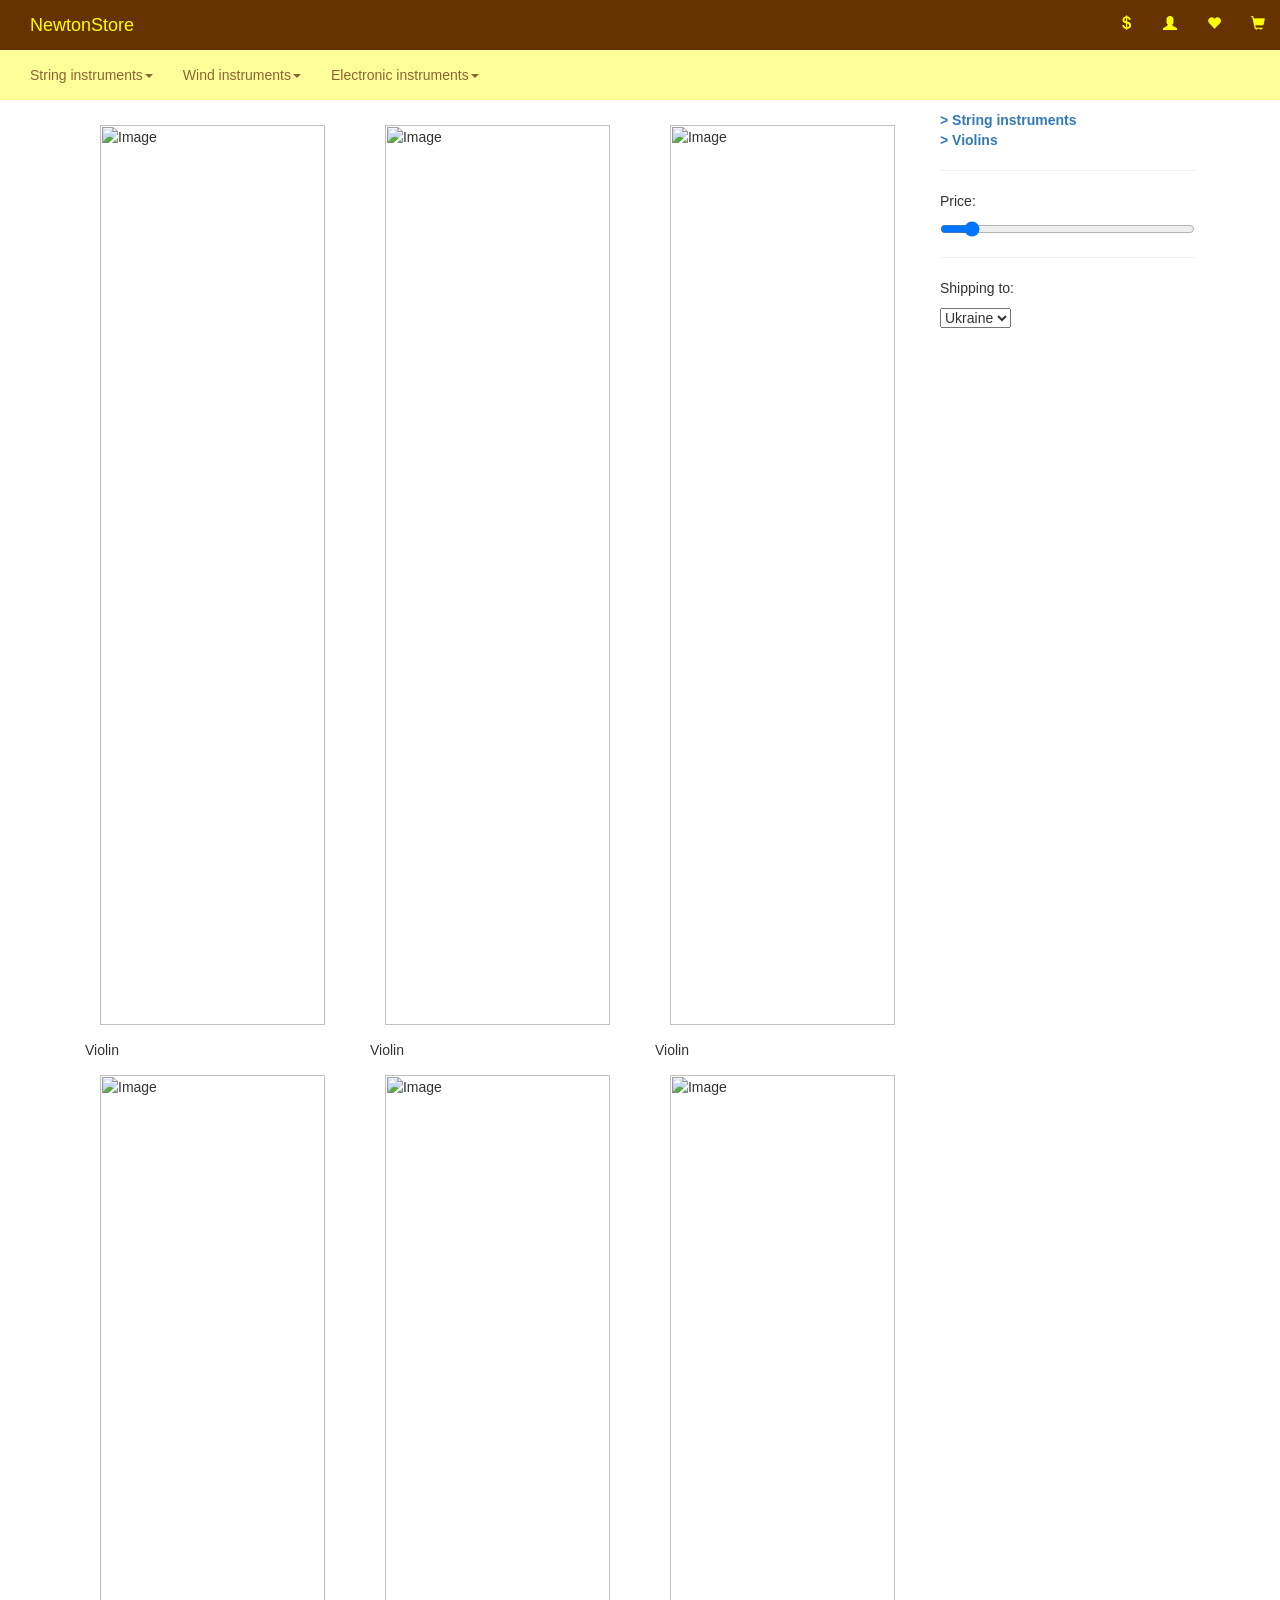
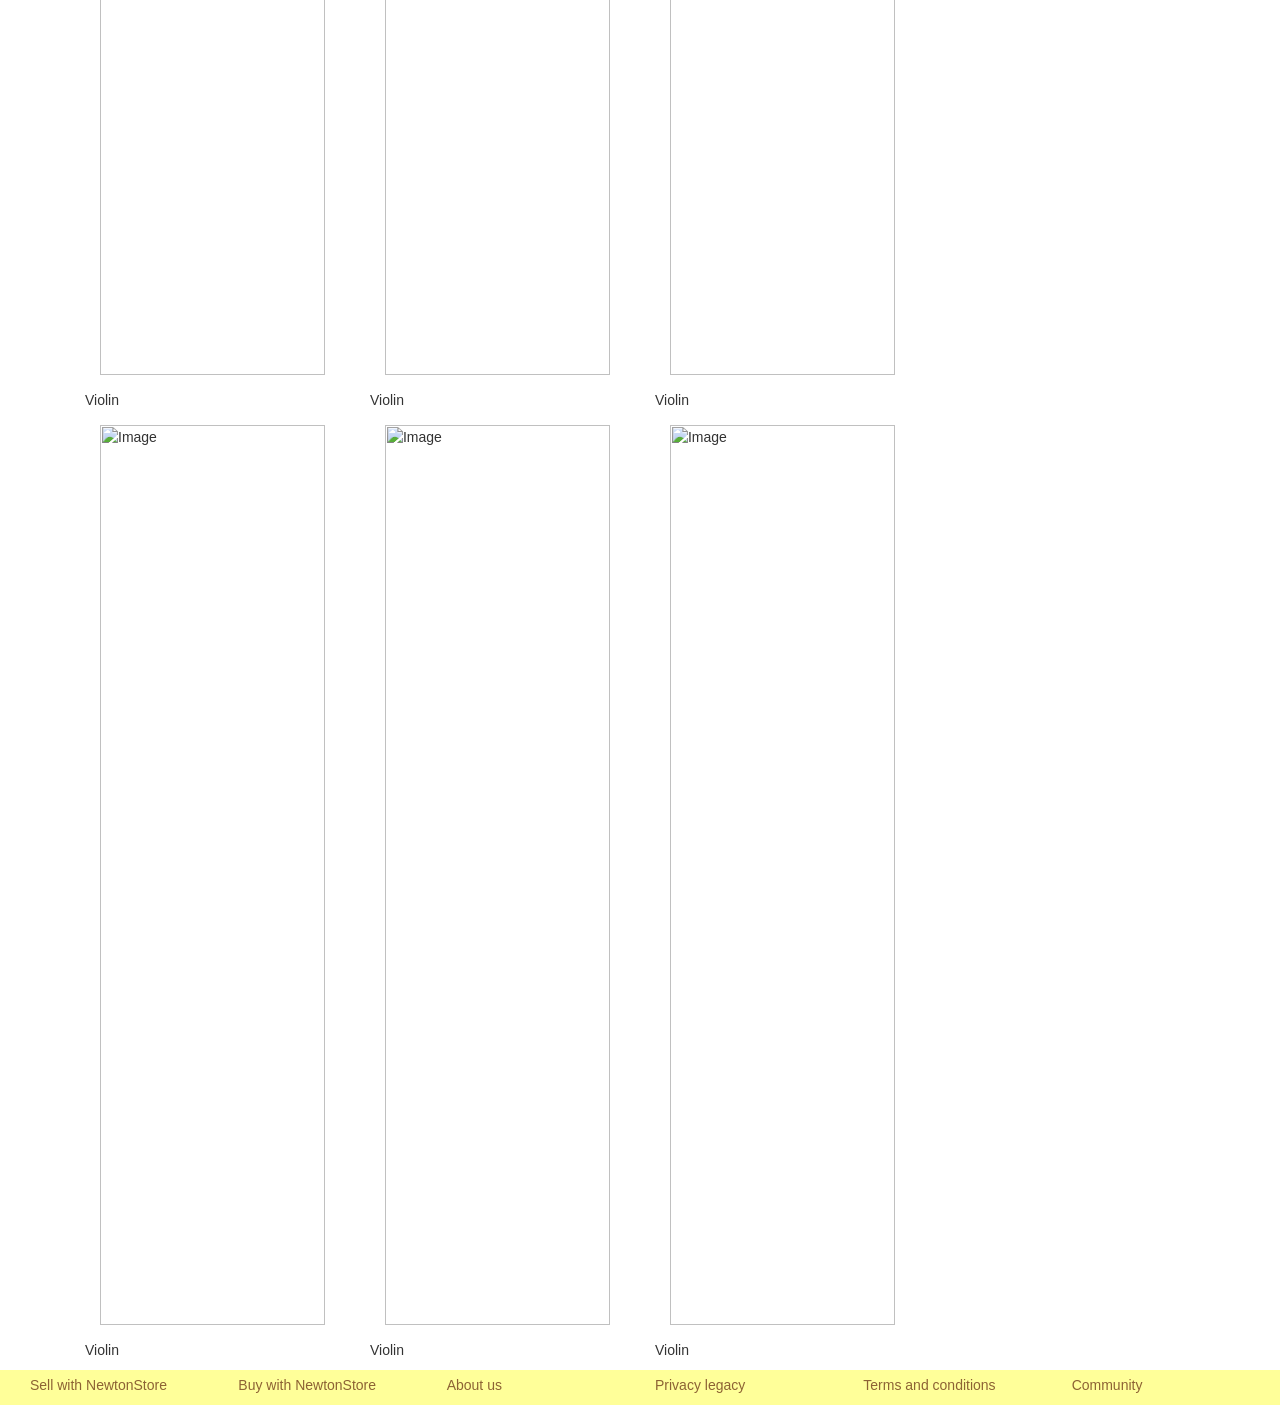
==== index.html @ 75846666 "Week 3 version" ====
<html>

<head>
	<meta name="viewport" content="width=device-width, initial-scale=1">
    <link rel="stylesheet" type="text/css" href="style.css">
	<link rel="stylesheet" href="http://maxcdn.bootstrapcdn.com/bootstrap/3.3.6/css/bootstrap.min.css">
	<script src="https://ajax.googleapis.com/ajax/libs/jquery/1.12.2/jquery.min.js"></script>
    <script src="https://ajax.googleapis.com/ajax/libs/jqueryui/1.11.4/jquery-ui.min.js"></script>
	<script src="http://maxcdn.bootstrapcdn.com/bootstrap/3.3.6/js/bootstrap.min.js"></script>
	<script type="text/javascript" src="functions.js"></script>
</head>

<body>

<nav>
    <div class="container-fluid" id="header">
        <div class="navbar-header">
            <a class="navbar-brand "  href="#">NewtonStore</a>        
        </div>
                    
         <ul class="nav navbar-nav">            <!--  <button class="slide-menu-menu-button" type="button">>></button> --></ul>
         <ul class="nav navbar-nav navbar-right">            
             <li><a href="#"><span class="glyphicon glyphicon-usd"></span></a></li>
             <li><a href="#"><span class="glyphicon glyphicon-user"></span></a></li>
             <li><a href="#"><span class="glyphicon glyphicon-heart"></span></a></li>
             <li><a href="#"><span class="glyphicon glyphicon-shopping-cart"></span></a></li>
         </ul>
    </div>
</nav>

<nav style="margin-bottom:10px">
    <div class="container-fluid lower-menu sub-menu">
        <ul class="nav navbar-nav">
            <li class="dropdown sub-menu-item">
	            <a class="dropdown-toggle" data-toggle="dropdown" href="#">String instruments<span class="caret"></span></a>
	            <ul class="dropdown-menu">
	            	<li><a href="#">Guitars</a></li>
	                <li><a href="#">Violins</a></li>
	                <li><a href="#">Violas</a></li>
	                <li><a href="#">Double basses</a></li>
	                <li><a href="#">Celli</a></li>
	            </ul>
            </li>
            <li class="dropdown sub-menu-item">
	            <a class="dropdown-toggle " data-toggle="dropdown" href="#">Wind instruments<span class="caret"></span></a>
	            <ul class="dropdown-menu">
	                <li><a href="#">Flutes</a></li>
	                <li><a href="#">Saxophones</a></li>
	                <li><a href="#">Bassoons</a></li>
	                <li><a href="#">Clarinets</a></li>
	            </ul>
            </li>
            <li class="dropdown sub-menu-item">
	            <a class="dropdown-toggle" data-toggle="dropdown" href="#">Electronic instruments<span class="caret"></span></a>
	            <ul class="dropdown-menu">
	            	<li><a href="#">Electronic guitars</a></li>
	                <li><a href="#">Synthesizers</a></li>
	                <li><a href="#">Vocoders</a></li>
	            </ul>
            </li>
        </ul>
    </div>
</nav>

<div class="container">
	<div class="col-sm-9">
		  <div class="row">
		      <div class="col-sm-4">
		      	<div class="panel-body"><img src="http://www.sriveenavani.com/courses/images/violin.png" class="img-responsive" style="width:100%" alt="Image"></div>
		      	<div class="Toy">Violin</div>
		      </div>
		      <div class="col-sm-4">
		      	<div class="panel-body"><img src="http://www.sriveenavani.com/courses/images/violin.png" class="img-responsive" style="width:100%" alt="Image"></div>
		      	<div class="Toy">Violin</div>
		      </div>
		      <div class="col-sm-4">
		      	<div class="panel-body"><img src="http://www.sriveenavani.com/courses/images/violin.png" class="img-responsive" style="width:100%" alt="Image"></div>
		      	<div class="Toy">Violin</div>
		      </div>
		  </div>

		  <div class="row">
		      <div class="col-sm-4">
		      	<div class="panel-body"><img src="http://www.sriveenavani.com/courses/images/violin.png" class="img-responsive" style="width:100%" alt="Image"></div>
		      	<div class="Toy">Violin</div>
		      </div>
		      <div class="col-sm-4">
		      	<div class="panel-body"><img src="http://www.sriveenavani.com/courses/images/violin.png" class="img-responsive" style="width:100%" alt="Image"></div>
		      	<div class="Toy">Violin</div>
		      </div>
		      <div class="col-sm-4">
		      	<div class="panel-body"><img src="http://www.sriveenavani.com/courses/images/violin.png" class="img-responsive" style="width:100%" alt="Image"></div>
		      	<div class="Toy">Violin</div>
		      </div>
		  </div>

		  <div class="row">
		      <div class="col-sm-4">
		      	<div class="panel-body"><img src="http://www.sriveenavani.com/courses/images/violin.png" class="img-responsive" style="width:100%" alt="Image"></div>
		      	<div class="Toy">Violin</div>
		      </div>
		      <div class="col-sm-4">
		      	<div class="panel-body"><img src="http://www.sriveenavani.com/courses/images/violin.png" class="img-responsive" style="width:100%" alt="Image"></div>
		      	<div class="Toy">Violin</div>
		      </div>
		      <div class="col-sm-4">
		      	<div class="panel-body"><img src="http://www.sriveenavani.com/courses/images/violin.png" class="img-responsive" style="width:100%" alt="Image"></div>
		      	<div class="Toy">Violin</div>
		      </div>
		  </div>
	</div>

	<div class="col-sm-3">
		<a class="link-category" href="#"><b> > String instruments</b></a><br>
		<a class="link-productcategory" href="#"><b> > Violins</b></a><br>
		<hr>

		<p>Price: </p>
		<input type="range" min="0" max="100" value="10" />
		<hr>

		<p>Shipping to: </p>
		<select id="getShipping">
			<option value="Ukraine">Ukraine</option>
			<option value="Russia">Russia</option>
			<option value="USA">USA</option>
		</select>
	</div>
</div>

<footer class="container-fluid sub-menu" style="margin-top: 10px; padding-top: 5px;">
	<div class="footer-content">
		<div class="col-sm-2 sidenav footer-block sub-menu-item">
			<p><a class="link-footer" href="#">Sell with NewtonStore</a></p>
		</div>

		<div class="col-sm-2 sidenav footer-block sub-menu-item">
			<p><a class="link-footer" href="#">Buy with NewtonStore</a></p>
		</div>

		<div class="col-sm-2 sidenav footer-block sub-menu-item">
			<p><a class="link-footer" href="#">About us</a></p>
		</div>

		<div class="col-sm-2 sidenav footer-block sub-menu-item">
			<p><a class="link-footer" href="#">Privacy legacy</a></p>
		</div>

		<div class="col-sm-2 sidenav footer-block sub-menu-item">
			<p><a class="link-footer" href="#">Terms and conditions</a></p>
		</div>

		<div class="col-sm-2 sidenav footer-block sub-menu-item">
			<p><a class="link-footer" href="#">Community</a></p>
		</div>
	</div>
</footer>

</body>

</html>
---- style.css ----
td {
	text-align: center;
}

th {
	text-align: center;
}

#header {
	background-color: #630;
}

#header a {
	color: #FF0;
}

.sub-menu {
	background-color: #FF9;
}

.sub-menu a {
	color: #8D6334
}

.sub-menu a:hover{
	background-color: #8D6334 !important;
	color: #FF9;
	text-decoration: none;	
}

.img-border img {
	border-width: 10px !important;
    border-color: #000 !important;
}
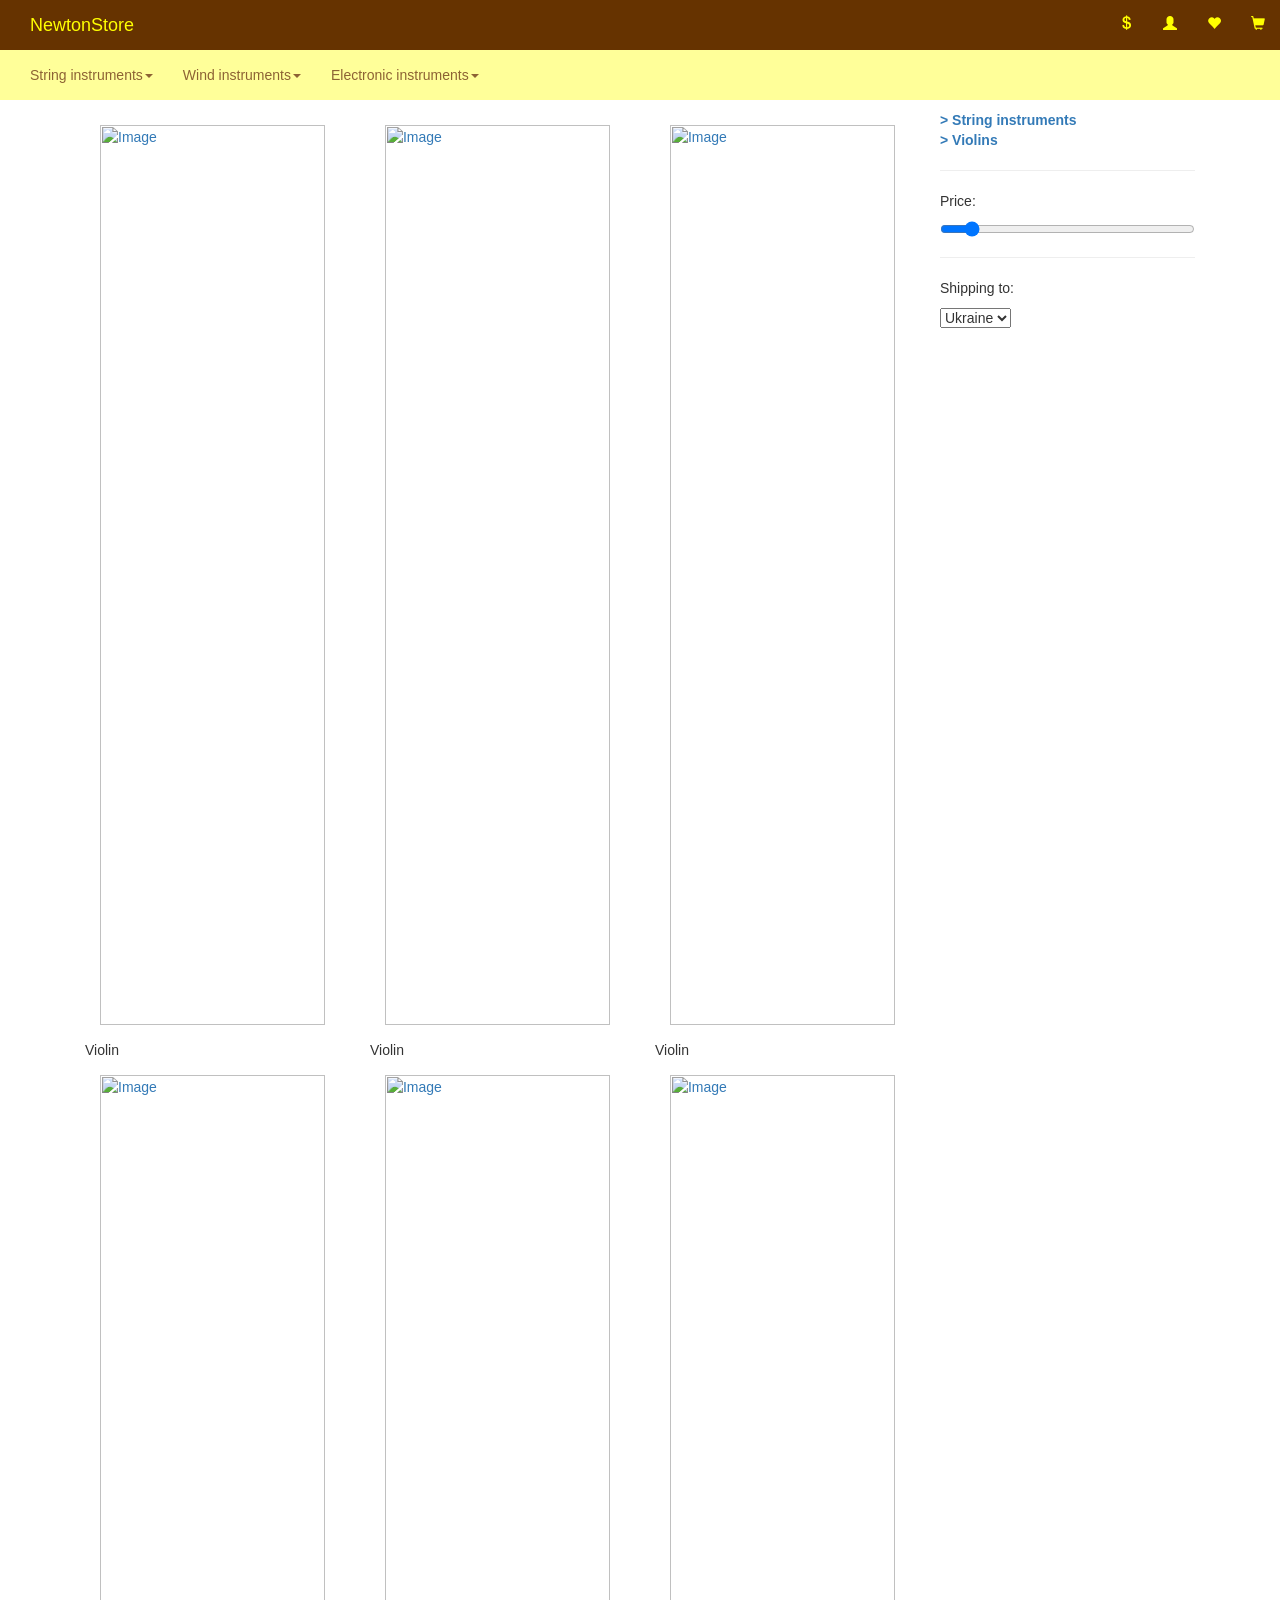
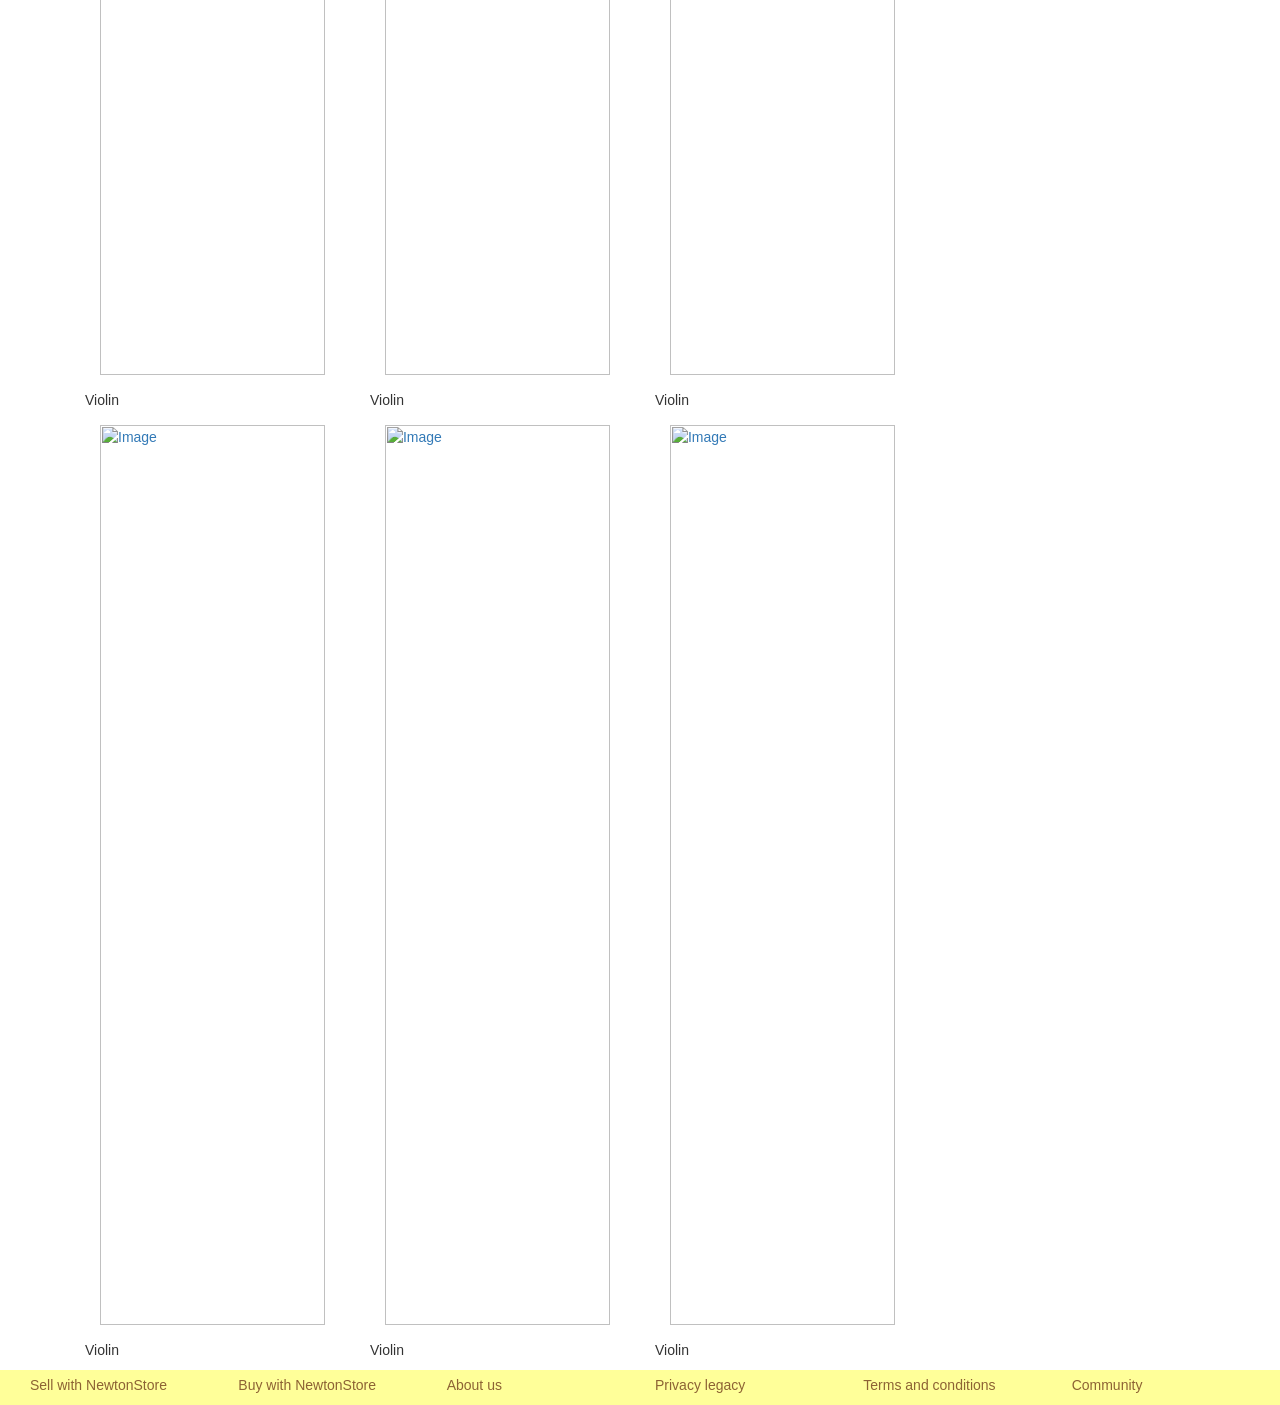
==== commit 178d8b1c: "added Angular 2 changes" ====
--- a/index.html
+++ b/index.html
@@ -8,6 +8,17 @@
     <script src="https://ajax.googleapis.com/ajax/libs/jqueryui/1.11.4/jquery-ui.min.js"></script>
 	<script src="http://maxcdn.bootstrapcdn.com/bootstrap/3.3.6/js/bootstrap.min.js"></script>
 	<script type="text/javascript" src="functions.js"></script>
+
+	<script src="https://npmcdn.com/core-js/client/shim.min.js"></script>
+
+    <script src="https://npmcdn.com/zone.js@0.6.12?main=browser"></script>
+    <script src="https://npmcdn.com/reflect-metadata@0.1.3"></script>
+    <script src="https://npmcdn.com/systemjs@0.19.27/dist/system.src.js"></script>
+
+	<script src="systemjs.config.js"></script>
+	<script>
+      System.import('app').catch(function(err){ console.error(err); });
+    </script>
 </head>
 
 <body>
@@ -66,45 +77,81 @@
 	<div class="col-sm-9">
 		  <div class="row">
 		      <div class="col-sm-4">
-		      	<div class="panel-body"><img src="http://www.sriveenavani.com/courses/images/violin.png" class="img-responsive" style="width:100%" alt="Image"></div>
-		      	<div class="Toy">Violin</div>
-		      </div>
-		      <div class="col-sm-4">
-		      	<div class="panel-body"><img src="http://www.sriveenavani.com/courses/images/violin.png" class="img-responsive" style="width:100%" alt="Image"></div>
-		      	<div class="Toy">Violin</div>
-		      </div>
-		      <div class="col-sm-4">
-		      	<div class="panel-body"><img src="http://www.sriveenavani.com/courses/images/violin.png" class="img-responsive" style="width:100%" alt="Image"></div>
+		      	<div class="panel-body">
+		      		<a href="product.html">
+		      			<img src="http://www.sriveenavani.com/courses/images/violin.png" class="img-responsive" style="width:100%" alt="Image">
+		      		</a>
+		      	</div>
+		      	<div class="Toy">Violin</div>
+		      </div>
+		      <div class="col-sm-4">
+		      	<div class="panel-body">
+		      		<a href="product.html">
+		      			<img src="http://www.sriveenavani.com/courses/images/violin.png" class="img-responsive" style="width:100%" alt="Image">
+		      		</a>
+		      	</div>
+		      	<div class="Toy">Violin</div>
+		      </div>
+		      <div class="col-sm-4">
+		      	<div class="panel-body">
+		      		<a href="product.html">
+		      			<img src="http://www.sriveenavani.com/courses/images/violin.png" class="img-responsive" style="width:100%" alt="Image">
+		      		</a>
+		      	</div>
 		      	<div class="Toy">Violin</div>
 		      </div>
 		  </div>
 
 		  <div class="row">
 		      <div class="col-sm-4">
-		      	<div class="panel-body"><img src="http://www.sriveenavani.com/courses/images/violin.png" class="img-responsive" style="width:100%" alt="Image"></div>
-		      	<div class="Toy">Violin</div>
-		      </div>
-		      <div class="col-sm-4">
-		      	<div class="panel-body"><img src="http://www.sriveenavani.com/courses/images/violin.png" class="img-responsive" style="width:100%" alt="Image"></div>
-		      	<div class="Toy">Violin</div>
-		      </div>
-		      <div class="col-sm-4">
-		      	<div class="panel-body"><img src="http://www.sriveenavani.com/courses/images/violin.png" class="img-responsive" style="width:100%" alt="Image"></div>
+		      	<div class="panel-body">
+		      		<a href="product.html">
+		      			<img src="http://www.sriveenavani.com/courses/images/violin.png" class="img-responsive" style="width:100%" alt="Image">
+		      		</a>
+		      	</div>
+		      	<div class="Toy">Violin</div>
+		      </div>
+		      <div class="col-sm-4">
+		      	<div class="panel-body">
+		      		<a href="product.html">
+		      			<img src="http://www.sriveenavani.com/courses/images/violin.png" class="img-responsive" style="width:100%" alt="Image">
+		      		</a>
+		      	</div>
+		      	<div class="Toy">Violin</div>
+		      </div>
+		      <div class="col-sm-4">
+		      	<div class="panel-body">
+		      		<a href="product.html">
+		      			<img src="http://www.sriveenavani.com/courses/images/violin.png" class="img-responsive" style="width:100%" alt="Image">
+		      		</a>
+		      	</div>
 		      	<div class="Toy">Violin</div>
 		      </div>
 		  </div>
 
 		  <div class="row">
 		      <div class="col-sm-4">
-		      	<div class="panel-body"><img src="http://www.sriveenavani.com/courses/images/violin.png" class="img-responsive" style="width:100%" alt="Image"></div>
-		      	<div class="Toy">Violin</div>
-		      </div>
-		      <div class="col-sm-4">
-		      	<div class="panel-body"><img src="http://www.sriveenavani.com/courses/images/violin.png" class="img-responsive" style="width:100%" alt="Image"></div>
-		      	<div class="Toy">Violin</div>
-		      </div>
-		      <div class="col-sm-4">
-		      	<div class="panel-body"><img src="http://www.sriveenavani.com/courses/images/violin.png" class="img-responsive" style="width:100%" alt="Image"></div>
+		      	<div class="panel-body">
+		      		<a href="product.html">
+		      			<img src="http://www.sriveenavani.com/courses/images/violin.png" class="img-responsive" style="width:100%" alt="Image">
+		      		</a>
+		      	</div>
+		      	<div class="Toy">Violin</div>
+		      </div>
+		      <div class="col-sm-4">
+		      	<div class="panel-body">
+		      		<a href="product.html">
+		      			<img src="http://www.sriveenavani.com/courses/images/violin.png" class="img-responsive" style="width:100%" alt="Image">
+		      		</a>
+		      	</div>
+		      	<div class="Toy">Violin</div>
+		      </div>
+		      <div class="col-sm-4">
+		      	<div class="panel-body">
+		      		<a href="product.html">
+		      			<img src="http://www.sriveenavani.com/courses/images/violin.png" class="img-responsive" style="width:100%" alt="Image">
+		      		</a>
+		      	</div>
 		      	<div class="Toy">Violin</div>
 		      </div>
 		  </div>
--- a/style.css
+++ b/style.css
@@ -31,4 +31,32 @@
 .img-border img {
 	border-width: 10px !important;
     border-color: #000 !important;
+}
+
+.image-preview-card {
+	height: 70px;
+}
+
+.image-preview-card img {
+	max-height: 100%;
+	max-width: 60%;
+}
+
+td, th {
+    border: 1px solid #ddd;
+    text-align: center;
+    padding: 8px;
+}
+
+tr:nth-child(even){background-color: #f2f2f2}
+
+th {
+    padding-top: 11px;
+    padding-bottom: 11px;
+    background-color: #4CAF50;
+    color: white;
+}
+
+input {
+	width: 50px;
 }
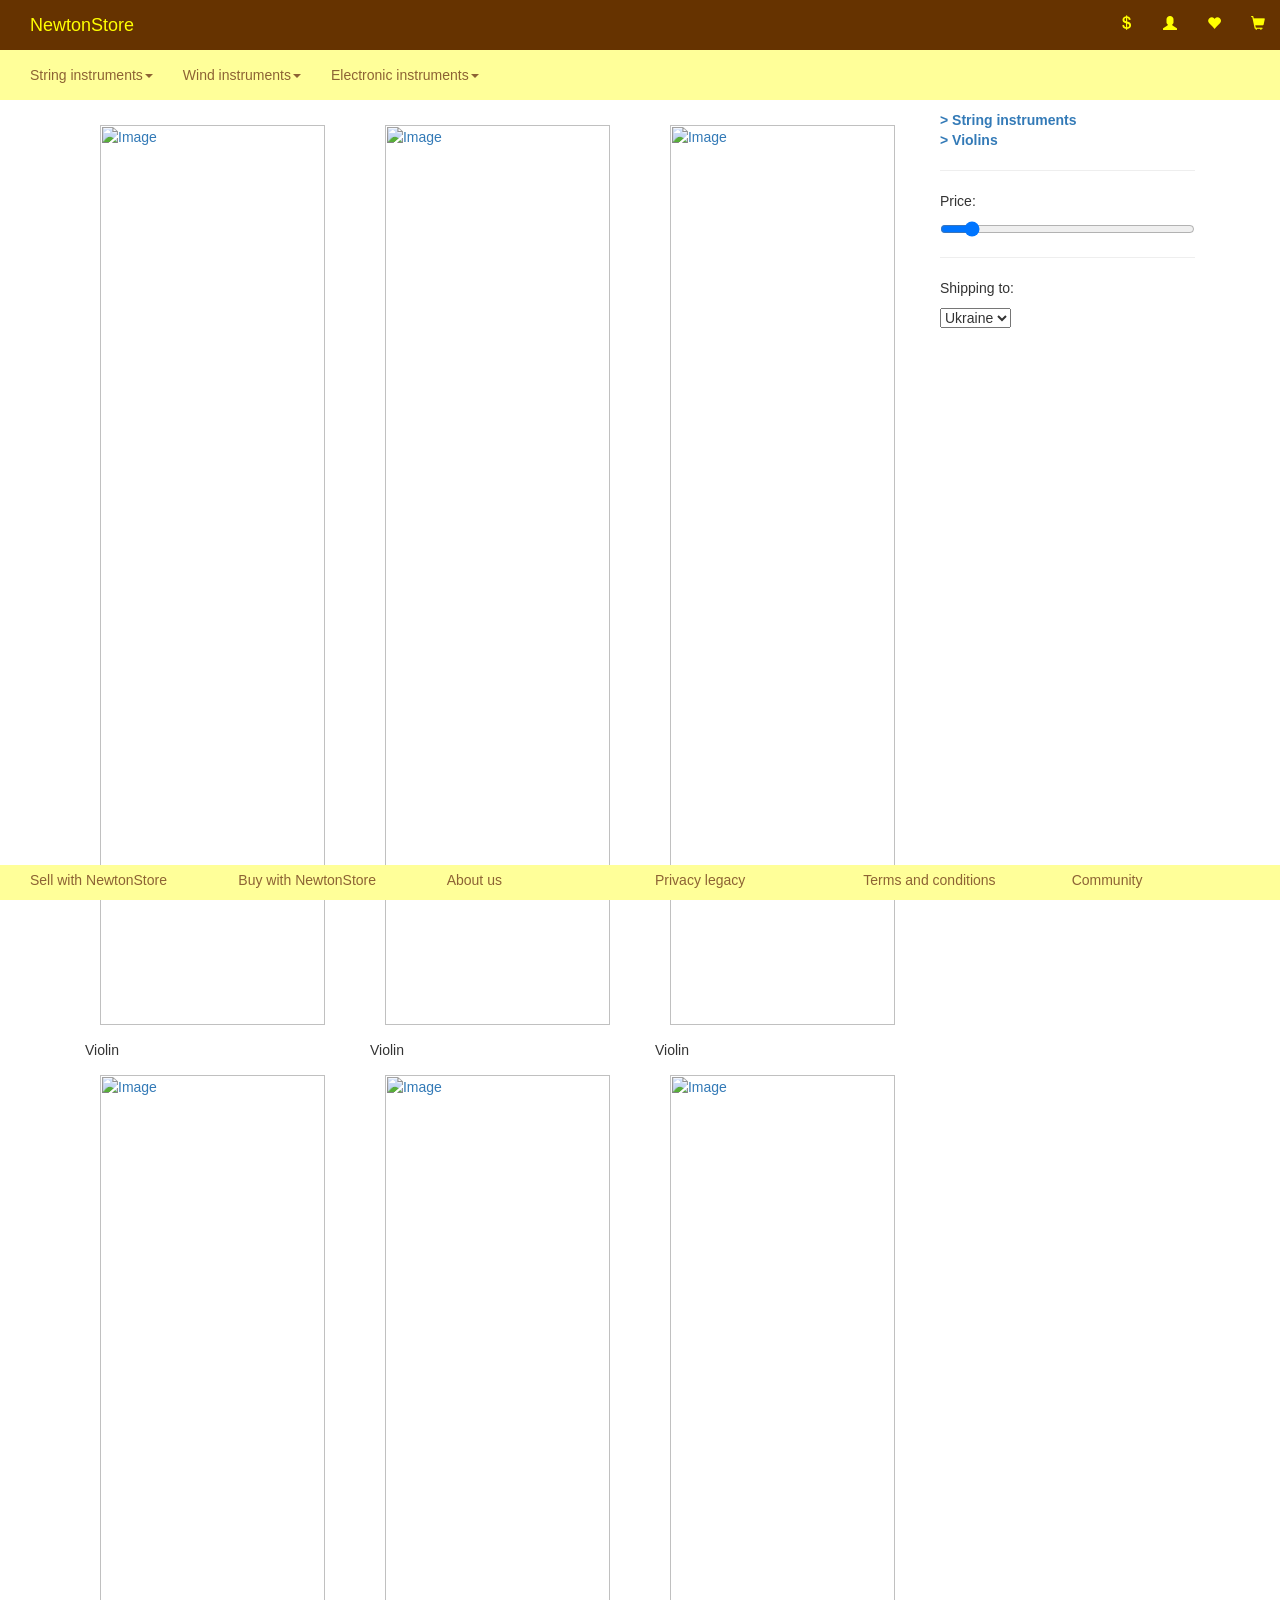
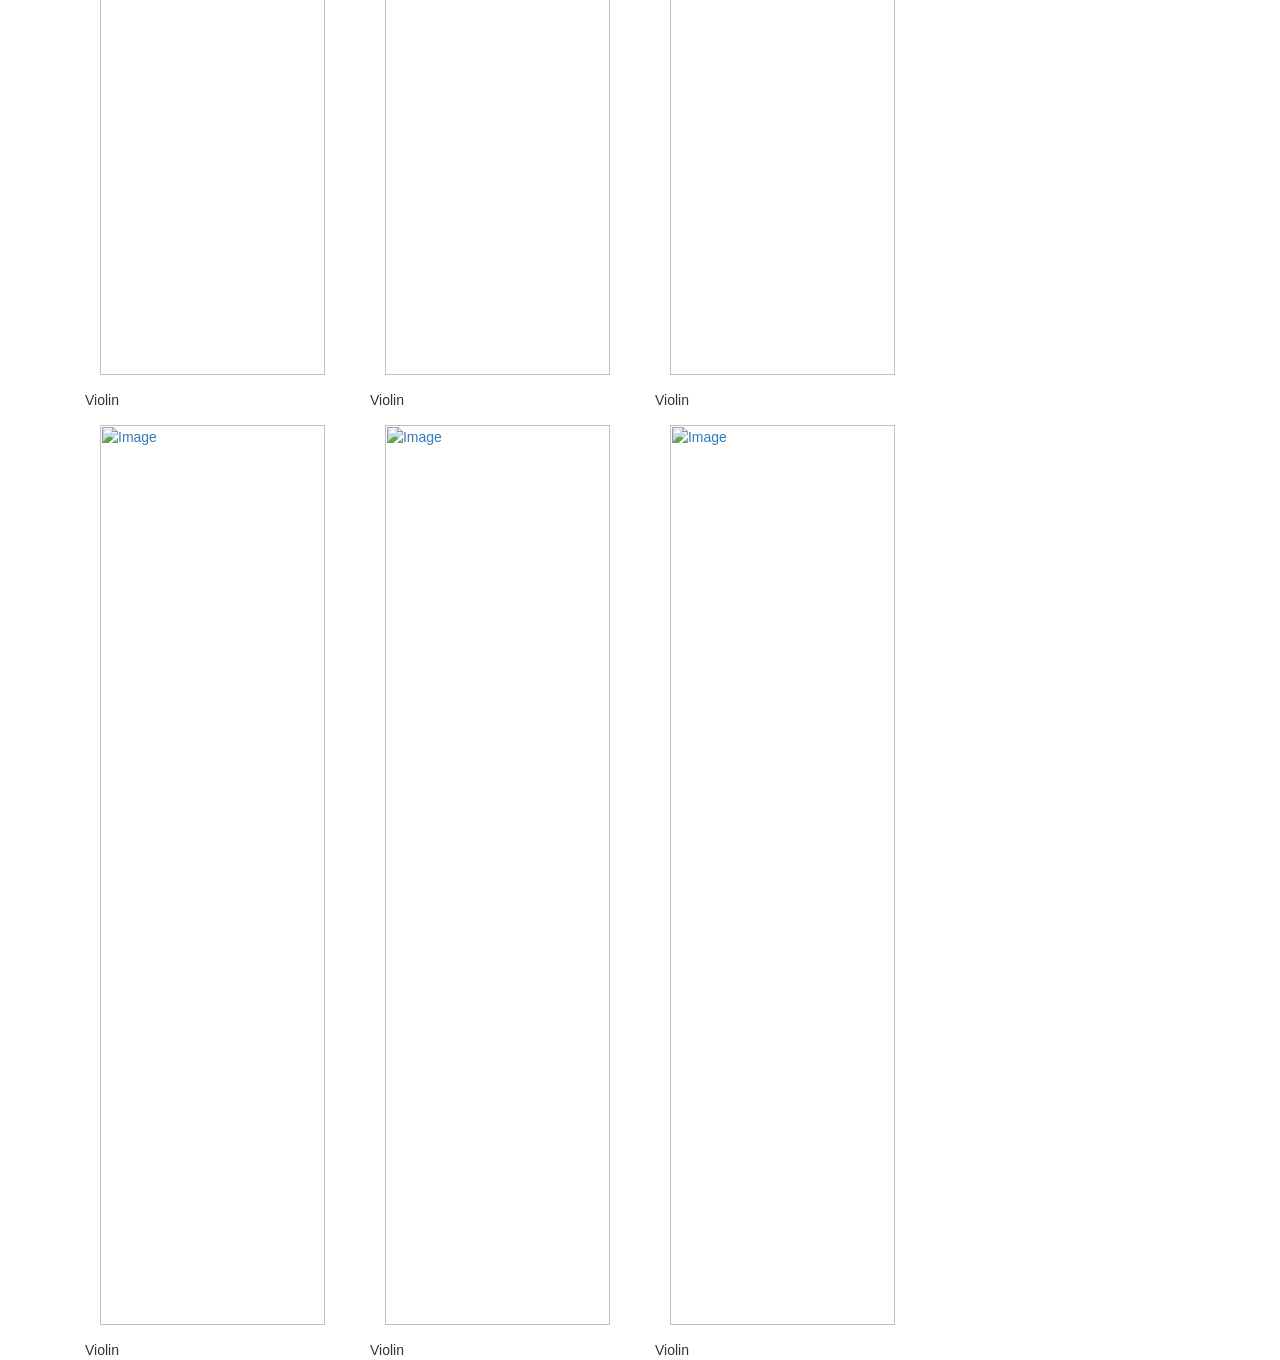
==== commit 4414dc82: "Replace npmcdn.com with unpkg.com" ====
--- a/index.html
+++ b/index.html
@@ -9,11 +9,11 @@
 	<script src="http://maxcdn.bootstrapcdn.com/bootstrap/3.3.6/js/bootstrap.min.js"></script>
 	<script type="text/javascript" src="functions.js"></script>
 
-	<script src="https://npmcdn.com/core-js/client/shim.min.js"></script>
-
-    <script src="https://npmcdn.com/zone.js@0.6.12?main=browser"></script>
-    <script src="https://npmcdn.com/reflect-metadata@0.1.3"></script>
-    <script src="https://npmcdn.com/systemjs@0.19.27/dist/system.src.js"></script>
+	<script src="https://unpkg.com/core-js/client/shim.min.js"></script>
+
+    <script src="https://unpkg.com/zone.js@0.6.12?main=browser"></script>
+    <script src="https://unpkg.com/reflect-metadata@0.1.3"></script>
+    <script src="https://unpkg.com/systemjs@0.19.27/dist/system.src.js"></script>
 
 	<script src="systemjs.config.js"></script>
 	<script>
--- a/style.css
+++ b/style.css
@@ -59,4 +59,10 @@
 
 input {
 	width: 50px;
+}
+
+footer {
+    position:fixed;
+    width:100%;
+    bottom:0;
 }
